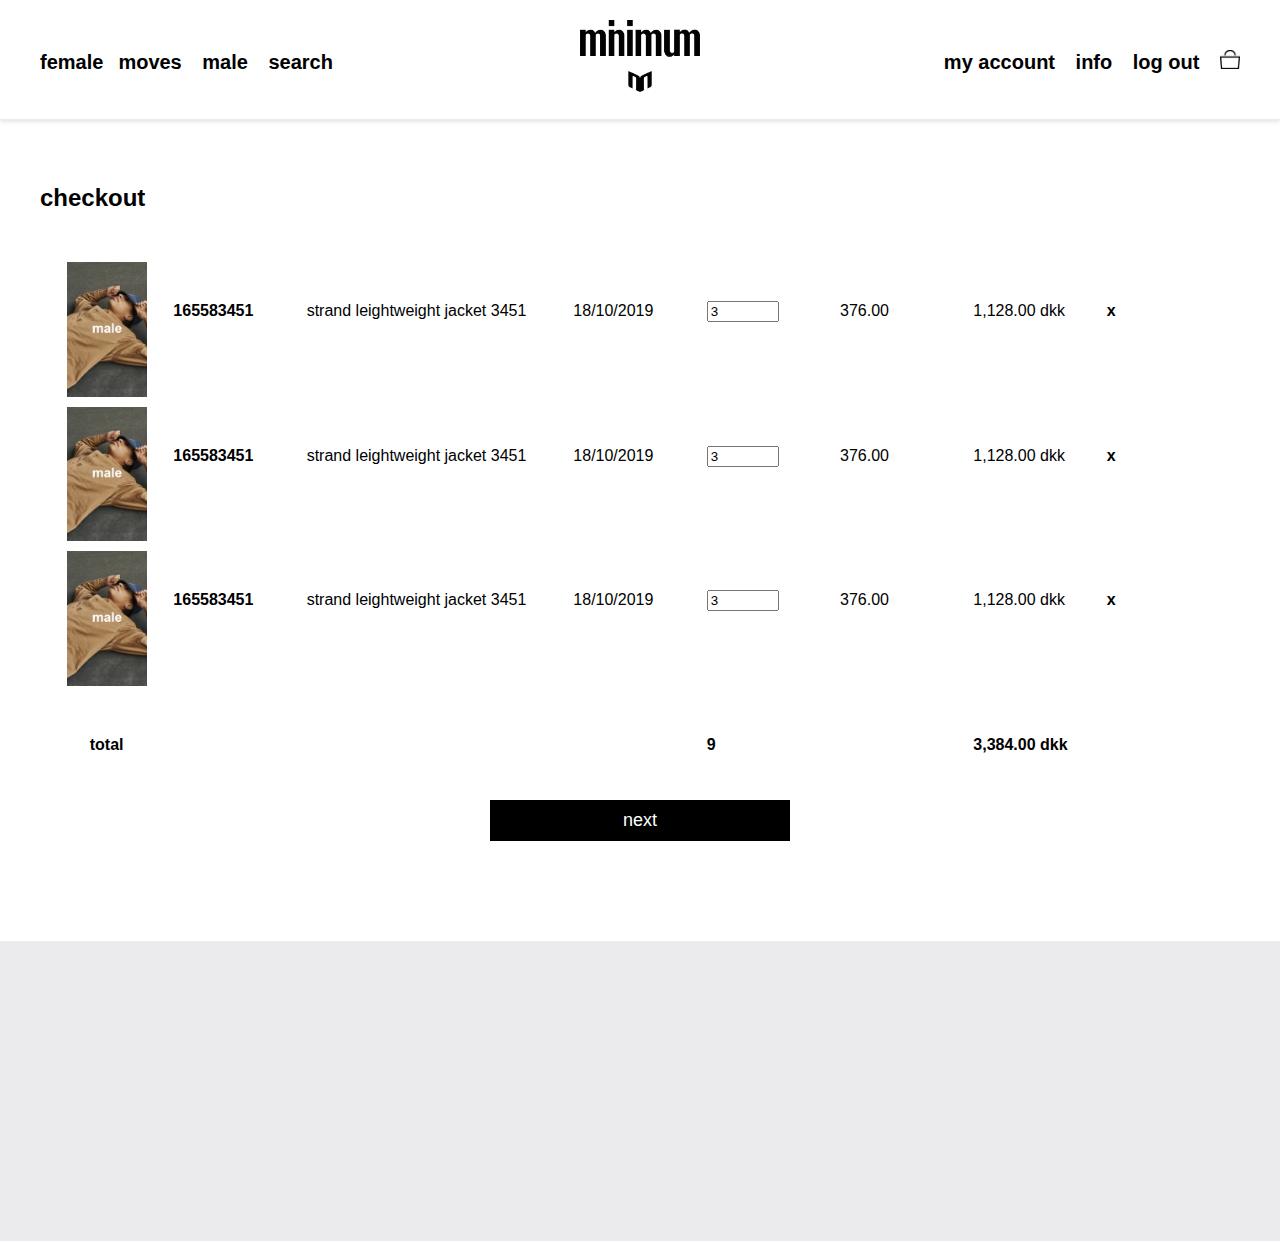
==== checkout.html @ 3f42fbef "33" ====
<!DOCTYPE html>
<html lang="en">

<head>
<link rel="stylesheet" type="text/css" href="Styles/style.css">
</head>

<body>
    <header>

    </header>

    <!--    PAGE CONTENT-->
    <section class="page chkout">
        <p id="checkoutheading">checkout</p>

        <section class="checkoutbox">
            <div class="checkoutitem"><img src="img/male.jpg" alt=""></div>
            <div class="checkoutitem">
                <p class="one">165583451</p>
            </div>
            <div class="checkoutitem more">
                <p class="two">strand leightweight jacket 3451</p>
            </div>
            <div class="checkoutitem">
                <p class="two">18/10/2019</p>
            </div>
            <div class="checkoutitem">
                <form action="#">
                    <input type="number" name="quantity" min="1" max="1000" value="3">
                </form>
            </div>
            <div class="checkoutitem">
                <p class="two">376.00</p>
            </div>
            <div class="checkoutitem">
                <p class="two">1,128.00 dkk</p>
            </div>
            <div class="checkoutitem">
                <p class="one cursor">x</p>
            </div>
        </section>
        

        <section class="checkoutbox">
            <div class="checkoutitem"><img src="img/male.jpg" alt=""></div>
            <div class="checkoutitem">
                <p class="one">165583451</p>
            </div>
            <div class="checkoutitem more">
                <p class="two">strand leightweight jacket 3451</p>
            </div>
            <div class="checkoutitem">
                <p class="two">18/10/2019</p>
            </div>
            <div class="checkoutitem">
                <form action="#">
                    <input type="number" name="quantity" min="1" max="1000" value="3">
                </form>
            </div>
            <div class="checkoutitem">
                <p class="two">376.00</p>
            </div>
            <div class="checkoutitem">
                <p class="two">1,128.00 dkk</p>
            </div>
            <div class="checkoutitem">
                <p class="one cursor">x</p>
            </div>
        </section>


        <section class="checkoutbox">
            <div class="checkoutitem"><img src="img/male.jpg" alt=""></div>
            <div class="checkoutitem">
                <p class="one">165583451</p>
            </div>
            <div class="checkoutitem more">
                <p class="two">strand leightweight jacket 3451</p>
            </div>
            <div class="checkoutitem">
                <p class="two">18/10/2019</p>
            </div>
            <div class="checkoutitem">
                <form action="#">
                    <input type="number" name="quantity" min="1" max="1000" value="3">
                </form>
            </div>
            <div class="checkoutitem">
                <p class="two">376.00</p>
            </div>
            <div class="checkoutitem">
                <p class="two">1,128.00 dkk</p>
            </div>
            <div class="checkoutitem">
                <p class="one cursor">x</p>
            </div>
        </section>


        <section class="checkoutbox">
            <div class="checkoutitem">
                <p class="one total">total</p>
            </div>
            <div class="checkoutitem">
            </div>
            <div class="checkoutitem more">
            </div>
            <div class="checkoutitem">
            </div>
            <div class="checkoutitem">
                <p class="one">9</p>
            </div>
            <div class="checkoutitem">
            </div>
            <div class="checkoutitem">
                <p class="one">3,384.00 dkk</p>
            </div>
            <div class="checkoutitem">

            </div>
        </section>

        
        <button id="checkoutbutton">next</button>

    </section>

    <footer>

    </footer>

    <script src="js/headerFooter.js"></script>
</body>

</html>
---- Styles/style.css ----
* {
    box-sizing: border-box;
}

body {
    font-family: Arial, sans-serif;
    margin: 0;
}

header {
    border-bottom: 1px #ebebed solid;
    height: 120px;
    font-family: Arial, sans-serif;
    box-shadow: 0px 1px 5px 0px rgba(0, 0, 0, 0.15);
    width: 100vw;
}

.page {
    width: 1200px;
    margin: auto;
    min-height: 70vh;
    /*    border: green 2px solid;*/

}

.intextheading {
    font-size: 16px;
    font-weight: 800;
    margin-top: 30px;
}

button {
    border: none;
}


/*HEADER AND NAV*/

nav {
    display: flex;
    width: 1200px;
    margin: auto;
}

.headmenu {
    padding-left: 0;
    font-size: 20px;
    font-weight: 800;
    margin-top: 50px;
}

.headmenu2 {
    padding-left: 0;
    font-size: 20px;
    font-weight: 800;
    margin-top: 50px;
}

.burger {
    display: none;
}

.menu1 a {
    color: black;
    text-decoration: none;
    list-style: none;
}

.menu1 a:visited {
    color: black;
    text-decoration: none;
}

.menu1 a:active {
    color: black;
    text-decoration: underline;
}

.menu1 a:hover {
    color: black;
    text-decoration: underline;
}

.menu2 a {
    color: black;
    text-decoration: none;
    list-style: none;
}

.menu2 a:visited {
    color: black;
    text-decoration: none;
}

.menu2 a:active {
    color: black;
    text-decoration: underline;
}

.menu2 a:hover {
    color: black;
    text-decoration: underline;
}

.menu1 {
    display: inline-block;
    margin-right: 15px;
}

.menu2 {
    display: inline-block;
    margin-right: 15px;
}

#logo {
    width: 50%;
    display: block;
    margin: auto;
}

#logo2 {
    display: none;
}


#headflex1 {
    flex: 2;

}

#headflex2 {
    flex: 1;
    margin-top: 20px;
}

#headflex3 {
    flex: 2;
    text-align: end;
}


.menulast {
    margin-right: 0;
}

#kurven {
    width: 20px;
}

/*THIS IS FOR SEARCH FUNCTION*/



.openBtn {
    border: none;
    font-size: 20px;
    cursor: pointer;
    font-weight: 800;
    font-family: Arial;
    text-align: start;
    padding-left: 0;
    background-color: white;
}

.openBtn:hover {
    text-decoration: underline;
}


.overlay {
    height: 100%;
    width: 100%;
    display: none;
    position: fixed;
    z-index: 10;
    top: 108px;
    left: 0;
    /*    background-color: rgba(0, 0, 0, 0.9);*/
    background-color: #1A1A1A
}

.overlay-content {
    font-family: Arial;
    position: relative;
    top: 5%;
    width: 40%;
    text-align: center;
    margin: auto;
    margin-top: 30px;
}

.overlay .closebtn {
    position: absolute;
    top: 20px;
    right: 45px;
    font-size: 60px;
    cursor: pointer;
    color: white;
}

.overlay .closebtn:hover {
    color: grey;
}

.overlay input[type=text] {
    padding-top: 15px;
    padding-bottom: 15px;
    padding-left: 15px;
    font-size: 17px;
    border: none;
    float: left;
    width: 80%;
    background: white;
    border-radius: 2px;
}

.overlay input[type=text]:hover {
    background: #f1f1f1;
}

.overlay button {
    float: left;
    width: 70px;
    padding: 14px;
    background: white;
    font-size: 18px;
    border: none;
    cursor: pointer;
    margin-left: 10px;
    color: black;
    border-radius: 2px;
}



/*FOOTER */

footer {
    height: 300px;
    background-color: #ebebed;
    color: black;
    padding-top: 60px;
    padding-bottom: 24px;
    margin-top: 24px;
    z-index: 2;
    margin-top: 100px;
}

.footercontent {
    width: 1200px;
    margin: auto;
    display: flex;
    justify-content: space-between;
}

.footeritem1 {
    flex: 2;
    margin: 0px 20px 0px 0px;
    width: 33%;

}

.footeritem1 a {
    font-size: 18px;
    color: black;
    text-decoration: none;

    font-weight: 800;
}

.footeritem1 a:hover {
    text-decoration: underline;
}

#footerbtn {
    color: white;
    font-size: 16px;
    background-color: black;
    border: none;
    width: 300px;
    padding: 10px 30px;
}

  .swush {
        display: none;
    }

#twos {
    margin: auto;
    text-align: center;
    margin-top: -200px;
}

.footeritem2 {
    flex: 1;
    margin: 0px 10px 0px 10px;
}

.footeritem3 {
    flex: 1;
    padding-left: 0px;

}

#ci2 {
    margin-left: 0;
}

#ci2 p {
    font-weight: 800;
    font-size: 22px;
    margin-top: 0;
}

#snot {
    flex: 1
}


/*LOGIN SCREEN*/



#loginlogo {
    display: block;
    margin: auto;
    width: 100px;
    margin-top: 20px;
}


#loginbox {
    height: 400px;
    width: 40%;
    display: block;
    margin: auto;
    margin-top: 15%;
    padding: 50px;
    padding-top: 0px;
    /*    border: black thin solid;*/
}


#loginh1 {
    font-size: 34px;
    font-weight: 400;
    margin-bottom: 20px;
}

#input {
    width: 100%;
    border: 3px black solid;
    height: 60px;
    margin: 10px 0 10px 0;
    font-size: 16px;
    padding-left: 10px;
    padding-right: 10px;
}

#remember {
    margin-top: 20px;
    cursor: pointer;
    margin-left: -1px;
}

#loginbtn {
    width: 100%;
    height: 50px;
    background-color: black;
    color: white;
    font-size: 16px;
    margin-top: 20px;
    border: none;
}


#forgot {
    font-size: 16px;
    color: grey;
    cursor: pointer;
}


#forgot:hover {
    text-decoration: underline;
}

#logintext {
    width: 50%;
    margin: auto;
    text-align: center;
    font-size: 16px;
    font-weight: 200;
}

.log {
    background-color: #ebebed
}

#fjern2 {
    display: none;

}




/*FRONTPAGE*/

#frontflex {
    display: flex;
    height: 700px;
}

.frontmenu1 {

    flex: 1;
    margin: 30px 20px 30px 0px;

}

.frontmenu2 {

    flex: 1;
    margin: 30px 10px 30px 10px;

}

.frontmenu3 {

    flex: 1;
    margin: 30px 0px 30px 20px;

}

#frontflex div img {
    height: 100%;
    width: 100%;
}

#frontflex2 {
    display: none;
}



/*SIDEBAR Male / female / moves*/

.sidenav {
    height: 80%;
    width: 200px;
    position: absolute;
    z-index: 1;
}

.sidenav1 {
    height: 80%;
    width: 200px;
    position: absolute;
    z-index: 1;
}

.browsesidebar {
    color: black;
    text-decoration: none;
    list-style: none;
}

.browsesidebar a {
    text-decoration: none;
    color: black;
    font-size: 22px;
    font-weight: 600;
}

.browsesidebar a:hover {
    text-decoration: underline;
    color: black;
}

.male a {
    font-size: 16px;
    font-weight: 400;
    text-decoration: none;
    color: black;
}

.male {
    list-style: none;
    font-size: 12px;
    margin-bottom: 3px;
}

#malelist {
    list-style-type: none;
    padding-left: 25px;
}

.male::before {
    content: "- ";
}

.underline {
    text-decoration: underline;
}

.compass {
    margin-left: 24px;
    margin-top: 60px;

}

.compass a {
    color: #C7C7C7;
    font-size: 12px;
    text-decoration: none;
}

.compass a:hover {
    text-decoration: underline;
}

.compass p {
    color: #C7C7C7;
    font-size: 12px;
    text-decoration: none;
    display: inline-block;
}

.stor {
    margin: 5px 0;
}

/*MALE SIDEN*/

#malecontent {
    margin-left: 250px;
    padding-top: 40px;
}

.produkter {
    display: flex;
    flex-wrap: wrap;
    justify-content: space-between;
}

.produktbeskriv {
    width: 30%;
    margin-bottom: 30px;

}

.produkterimg {
    width: 100%;
}

.produktbeskriv p {
    text-align: center;
    margin-bottom: 5px;
    margin-top: 5px;
}

.fed {
    font-weight: 800;
}

.produktbeskriv a {
    color: black;
    text-decoration: none
}

.sidetal {
    display: flex;
    width: 200px;
    margin: auto;
    margin-top: 30px;

}

.sidetal p {
    display: inline-block;
    margin: 5px;
    cursor: pointer;
    font-size: 20px;
    font-weight: bolder;
}

.siden {
    font-weight: bolder;

    border-bottom: black 2px solid;
}

.sidetal p:hover {
    /*    text-decoration: underline;*/
    border-bottom: black 2px solid;

}

.new {
    position: absolute;
    bottom: 4px;
    left: 0px;
    color: gray;
    font-size: 12px;
    font-weight: 400;
    /*    border: #ebebed 2px solid;*/
    padding: 10px 20px;
    /*    background-color: #ebebed;*/
    background-color: white;
}

.newbox {
    position: relative;
}



/*MY ACCOUNT*/

.masidenav {
    text-decoration: none;
    font-size: 22px;
    font-weight: 800;

}

.myaccountsidenavitem {
    margin-bottom: 2px;


}


.myaccountsidenavitem a {
    font-size: 15px;
    font-weight: 400;
    text-decoration: none;
    color: black;


}


.myaccountsidenavitem a:hover {
    text-decoration: underline;

}


.myaccountcontent {
    margin-left: 250px;
    padding-top: 40px;
}

.myaccountcontent a {
    color: black;
    text-decoration: none;
}

.myaccountcontent a:hover {
    text-decoration: underline;
}

.myaccountheading {
    font-size: 24px;
    font-weight: 600;
    margin-bottom: 10px;

}

.myaccountcontent hr {
    border: black thin solid;
    display: block;
    width: 100%;
}

.myaccountcontent a {
    float: right;
    margin-top: -30px;
    margin-bottom: 10px;
}

#account,
#account2 {
    list-style: none;
    display: inline-block;
    padding-left: 0;
    margin-right: 100px;
}

#account li {
    font-weight: 800;
}

#accountcontent {
    display: flex;
    flex-direction: row;
}

#accountcontent2 {
    display: none;
    ¨
}




/*INFO / OM */

.infonav {
    text-decoration: none;
    font-size: 14px;
    font-weight: 400;
    list-style: none;
    margin-top: 20px;
    padding-left: 25px;

}

.infonav li a {
    text-decoration: none;
    color: black;
}

.infonav li a:hover {
    text-decoration: underline;
    color: black;
}


#aboutheading {
    margin-left: 250px;
    padding-top: 40px;


}

#aboutheading h2 {
    font-size: 24px;
}

#omflex {
    display: flex;
    margin-left: 250px;
    justify-content: space-between;

}

#omitem1 p {
    font-weight: 800;
    font-size: 22px;
    margin-top: 0;
}

#omitem1 ul {
    list-style: none;
    padding-left: 0;
}

#ci {
    margin-left: 250px;
    margin-top: 50px;
}

#ci p {
    font-weight: 800;
    font-size: 22px;
}

.infosidenav {
    font-size: 18px;
    font-weight: 800;
    margin-bottom: 3px;
}

.fa-facebook-square,
.fa-instagram,
.fa-envelope {
    margin-right: 20px;
    margin-left: 1px;
    font-size: 40px;
    color: black;
    margin-top: 10px;

}

.fa-facebook-square a,
.fa-instagram a,
.fa-envelope a {
    color: black;
}

#omitem3 a {
    margin-bottom: 20px;
}

#omitem2 a button {
    background-color: black;
    color: white;
    padding: 15px;
    font-size: 14px;
}



#omitem2 {
    display: flex;
    flex-direction: column;
}

#omitem2 a {
    margin-bottom: 0px;
}

#some {
    margin-bottom: 15px;
    display: flex;

}




/*INFO / PRESS*/

#pressheading {
    margin-left: 250px;
    padding-top: 40px;
}


#pressheading h2 {
    font-size: 24px;
}


.pressbutton {
    background-color: black;
    color: white;
    padding: 5px 20px;
    font-size: 18px;
}

.nobot {
    margin-bottom: 0;
}

.notop {
    margin-top: 5px;
}

#email {
    color: black;
    text-decoration: underline;
}

#pressheading div {
    font-weight: 800;
    margin-bottom: -30px;
}



/*INFO / FAQ*/

#faqheading {
    margin-left: 250px;
    padding-top: 40px;
}

#faqheading h2 {
    font-size: 24px;
}




/*CHECKOUT*/


#checkoutheading {
    font-size: 24px;
    font-weight: 800;
    padding-top: 40px;
    margin-bottom: 70px;
}

.checkoutbox {
    display: flex;
    margin-bottom: 30px;
    margin-top: -20px;
}

.checkoutitem {
    flex: 1;
}

.checkoutitem img {
    display: block;
    width: 60%;
    margin: auto;
}

.checkoutitem p {
    margin-top: 40px;
}

.one {
    font-weight: 800;

}

.two {
    font-weight: 400;
}

.more {
    flex: 2;
}

.cursor {
    cursor: pointer;
    display: inline-block;
}

.checkoutitem form {
    margin-top: 24px;
}

.total {
    text-align: center;
}

#checkoutbutton {
    padding: 10px 50px;
    width: 300px;
    background-color: black;
    color: white;
    font-size: 18px;
    display: block;
    margin: auto;
}

.checkoutitem form input {
    margin-top: 15px;
}



/*PRODUCT PAGE*/


.productbox {
    display: flex;
    margin-top: 20px;
    width: 100%;
    height: 750px;
    justify-content: space-between;
}

.productitem1 {
    width: 15%;
    height: 100%;
    display: flex;
    flex-direction: column;
    justify-content: space-between;
}

.productitem1 img {
    width: 100%;
    height: 32.666%;

}


.productitem2 {
    width: 50%;
    height: 100%;
}

.productitem2 img {
    width: 100%;
}

.productitem3 {
    width: 31.66%;
}

.text1 {
    font-weight: 800;
    font-size: 20px;
    margin-bottom: 0;
    margin-top: 0;
}

.text2 {
    color: grey;
    font-size: 16px;
    font-weight: 800;
    margin-top: 5px;
}

.text3 {
    font-size: 24px;
    font-weight: 800;
    margin-bottom: 10px;
    margin-top: 10px;
}

.text4 {
    color: dimgray;
    font-size: 16px;
    margin-bottom: 5px;
    margin-top: 5px;
}

.proknap {
    background-color: black;
    color: white;
    padding: 10px 20px;
    font-size: 16px;
    margin-bottom: 10px;
    width: 300px;
}

.proline {
    margin: 30px 0;
}

.colors {
    display: flex;
    height: auto;
    margin-top: 30px;
    width: 100%;
    flex-wrap: wrap;
    flex-direction: row;
}

.colors div {
    width: 150px;
    height: 187px;
    margin-right: 20px;
    margin-bottom: 60px;
}

.colors div img {
    width: 100%;
    margin-bottom: 5px;
}

.colors div p {
    text-align: center;
}


.farvebox {
    display: flex;
    flex-direction: column;
    height: auto;
    width: 100%;
    margin-top: 30px;
    display: block;
}

.farveboxe {
    display: none;
}

.panel {
    display: none;
}





.farvebox2 {
    display: flex;
    flex-direction: row;
    width: 100%;
}

.farvebox2 p {
    text-align: center;
    font-weight: 800;
}

.farvebox2 div {}

.farvebox3 {
    display: flex;
    flex-direction: row;
    width: 100%;
    height: 50px;
}

.farvebox3 p {
    text-align: center;
}

.farvebox3 div {
    /*    border: green thin solid;*/
}

.flex10 {
    flex: 10;
}

.flex8 {
    flex: 7;
}

.flex6 {
    flex: 6;
    font-weight: 800;
}

.flex4 {
    flex: 1;
}

.farvebox3 .flex8 p,
.farvebox3 .flex8 form {
    display: inline-block;
}

.farvebox3 .flex8 form input {
    height: 30px;
    text-align: center;
    font-size: 12px;
}

.flex8 p {
    font-size: 14px;
}

.farvebox3 p {
    margin-top: 10px;
}

.farvebox2 .flex8 p {
    text-align: left;
    margin-left: 18px;
}

.add {
    display: block;
    margin: auto;
    background-color: black;
    color: white;
    padding: 15px 50px;
    font-size: 16px;
    width: 30%;
    margin-top: 30px;

}

.bread {
    margin-top: 30px;
}

.bread a {
    display: inline-block;
    color: gray;
    text-decoration: none;

}

.bread a:hover {
    text-decoration: underline;
}

.bread p {
    display: inline-block;
    color: gray;
    text-decoration: none;

}


/*PRODUCT HISTORY*/

#phcontent {
    text-align: left;
}

table {
    margin-top: 30px;
}

tr {
    width: 100%;
    margin-left: 250px;
}

th {
    width: 20%;
    padding-bottom: 10px;
}

td {
    padding-bottom: 5px;
}

.mereplads {
    width: 25%;
}

.mindreplads {
    widows: 15%;
}




/*MOBIEL OG TABLET menu*/

.title {
    text-align: center;
}

#mmmenu a,
#mmmenu p {
    display: inline-block;
    text-align: center;
    margin: auto;
}

#mmmenu {
    display: block;
    margin: auto;
    text-align: center;
    margin-bottom: 30px;
}

#shopmenu,
#accountmenu {
    display: none;
    margin: auto;
    text-align: center;

}

#shopmenu {
    display: block;
    color: gray;

}

#shopmenu a,
#accountmenu a,
#shopmenu p,
#accountmenu p {
    display: inline-block;
    text-align: center;
    margin: auto;
}

.mmform {
    display: block;
    width: 90%;
    margin: auto;
    height: 30px;
    margin-top: 50px;
}


#mmenu1 {
    display: block;
    margin: auto;
    text-align: left;
    width: 40%;
    margin-top: 30px;
}

#mmenu2 {
    display: none;
    margin: auto;
    text-align: left;
    width: 40%;
    margin-top: 30px;
}

#mmenu3 {
    display: none;
    margin: auto;
    text-align: left;
    width: 40%;
    margin-top: 30px;
}

#mmenu4 {
    display: none;
    margin: auto;
    text-align: left;
    width: 40%;
    margin-top: 30px;
}

#mmenu5 {
    display: none;
    margin: auto;
    text-align: left;
    width: 40%;
    margin-top: 30px;
}

#mmenu1 ul {
    list-style: none;
    text-align: left;
    padding-left: 0;
    padding-top: 10px;
}

#mmenu1 ul a {
    font-size: 18px;
    color: black;
    font-weight: 400;
    text-decoration: none;
}

#mmenu2 ul {
    list-style: none;
    text-align: left;
    padding-left: 0;
    padding-top: 10px;
}

#mmenu2 ul a {
    font-size: 18px;
    color: black;
    font-weight: 400;
    text-decoration: none;
}

#mmenu3 ul {
    list-style: none;
    text-align: left;
    padding-left: 0;
    padding-top: 10px;
}

#mmenu3 ul a {
    font-size: 18px;
    color: black;
    font-weight: 400;
    text-decoration: none;
}

#mmenu4 ul {
    list-style: none;
    text-align: left;
    padding-left: 0;
    padding-top: 10px;
}

#mmenu4 ul a {
    font-size: 18px;
    color: black;
    font-weight: 400;
    text-decoration: none;
}

#mmenu5 ul {
    list-style: none;
    text-align: left;
    padding-left: 0;
    padding-top: 10px;
}

#mmenu5 ul a {
    font-size: 18px;
    color: black;
    font-weight: 400;
    text-decoration: none;
}



#mmmenu p {
    margin-left: 10px;
    margin-right: 10px;
    color: gray;
    font-size: 18px;
    font-weight: 800;
}


.mmheading {
    font-size: 22px;
    font-weight: 800;
    margin-bottom: 20px;
    margin-top: 30px;
    text-decoration: underline;
}

#logoutting {
    color: gray;
    text-decoration: none;
}

#mshopmenu,
#maccountmenu {
    font-size: 22px;
    color: gray;
    cursor: pointer;
}

#shopmenu,
#accountmenu {
    font-size: 20px;
}

#shopmenu p,
#accountmenu p {
    margin-left: 10px;
    margin-right: 10px;
    color: gray;
    font-size: 18px;
    font-weight: 800;
}



#mshopmenu {
    color: black;
    font-weight: 800;
    text-decoration: underline;
}

#femaleting {
    color: black;
    font-weight: 800;
    text-decoration: underline;

}




/*TABLET*/
@media screen and (max-width: 1200px) {

    .page {
        min-height: 50vh;
    }

    nav {
        width: 100vw;
    }

    .burger {
        display: inline-block;
        margin: 20px 0 0 35px;
        color: black;
        font-weight: 800;
        text-decoration: none;
        font-size: 50px;

    }

    #kurven {
        width: 40px;
        margin-top: 15px
    }

    #headflex1 li {
        display: none;
    }

    .menu2 {
        display: none;
    }

    .menulast {
        display: block;
        font-size: 35px;
        padding-right: 10%;
    }

    #headflex3 {
        margin-top: -30px;
    }

    #logo {
        width: 60%;
        ;
    }

    .page {
        width: 100vw;
    }

    .footercontent {
        width: 100vw;
    }

    .openBtn {
        background-color: white;
    }

    #frontflex {
        margin: 0;
        padding: 0;
        height: auto;
    }

    .frontmenu1 {
        height: auto;
        margin: 0;
        border: none;
    }

    .frontmenu2 {
        margin: 0;
        border: none;

    }

    .frontmenu3 {
        margin: 0;
        border: none;

    }



    .sidenav {
        display: none;
    }

    #malecontent {
        margin-left: 50px;
        margin-right: 50px;
    }





    .overlay-content {

        top: 10px;
        width: 50%;

    }

    .overlay {
        top: 95px;
    }


    .myaccountcontent {
        margin-left: 50px;
        margin-right: 50px;
    }

    #aboutheading {
        margin-left: 50px;
        margin-right: 50px;
    }

    #omflex {
        margin-left: 50px;
        margin-right: 50px;
    }

    .chkout {
        margin-left: 5%;
        margin-right: 5%;
    }

    .checkoutbox {
        width: 90%;
        flex-wrap: wrap;
    }

    #faqheading {
        margin-left: 50px;
        margin-right: 50px;
    }

    #pressheading {
        margin-left: 50px;
        margin-right: 50px;
    }

    #loginbox {
        padding: 0;
        width: 50%;
    }

    #logintext {
        width: 60%;
    }

    .mmform {
        border: black thin solid;
        height: 40px;
        width: 100%;
        padding: 10px;
    }

    #mmenu3,
    #mmenu2,
    #mmenu1,
    #mmenu4,
    #mmenu5 {
        width: 60%;
    }

    #account li,
    #account2 li {
        font-size: 22px;
    }

    .myaccountheading {
        font-size: 28px;
    }

    .myaccountcontent a {
        color: white;
    }

    .edit {
        border: black thin solid;
        background-color: black;
        color: white;
        padding: 10px 30px;
    }

    #ci {
        margin: 50px;
    }

    #ci p {
        font-size: 28px;
    }

    #aboutheading h2 {
        font-size: 28px;
    }

    #aboutheading p {
        font-size: 22px;
    }

    #omitem1 ul li {
        font-size: 22px;
    }

    .fa-facebook-square,
    .fa-instagram,
    .fa-envelope {
        font-size: 60px;
        margin-top: 15px;
    }

    #some {
        margin-right: 100px;
    }

    #some {
        justify-content: space-between;
    }

    #pressheading h2 {
        font-size: 28px;
    }

    #pressheading p {
        font-size: 22px;
    }

    .pressbutton {
        padding: 10px 30px;
        font-size: 20px;
    }

    #faqheading h2 {
        font-size: 28px;
    }

    #faqheading p {
        font-size: 22px;
    }

    .productbox {
        flex-wrap: wrap;
        width: auto;
        margin-left: 50px;
        margin-right: 50px;
        align-content: flex-start;
        height: auto;
    }

    .productitem1 {
        width: 24%;
        height: auto;

        justify-content: flex-start;

    }

    .productitem1 img {
        height: auto;

    }

    .tik1,
    .tik2 {
        margin-bottom: 6%
    }

    .tik3 {
        margin-bottom: 0;
    }


    .productitem2 {
        width: 74%;
    }

    .productitem3 {
        width: 60%;
        margin: auto;
        margin-top: 50px;

    }

    .productitem3 p {
        text-align: center;
    }

    .text1 {
        font-size: 24px;
    }

    .text2 {
        font-size: 20px;
    }

    .text3 {
        font-size: 28px;
    }

    .text4 {
        font-size: 20px;
    }

    .proknap {
        display: none;
    }

    .proline {
        margin-left: 50px;
        margin-right: 50px;
    }

    .text1 {
        text-align: center;
        margin-bottom: 30px;
    }

    .colors {
        display: flex;
        height: auto;
        width: 90%;
        margin: auto;
        flex-wrap: wrap;
        flex-direction: row;
        justify-content: space-between;
    }

    .colors div {
        width: 18%;
        height: auto;
        margin-bottom: 30px;
        margin-right: 0;
    }

    .colors div img {
        width: 100%;
        margin-bottom: 5px;
    }

    .bread {
        margin-left: 50px;
    }

    .farvebox {
        display: none;
    }

    .farveboxe {
        display: block;
        margin: auto;
        width: auto;
        margin-left: 50px;
        margin-right: 50px;
    }



    .accordion {
        background-color: white;
        color: black;
        cursor: pointer;
        padding: 18px;
        width: 100%;
        text-align: center;
        border: gray solid 2px;
        outline: none;
        transition: 0.4s;
        font-size: 20px;
        margin-bottom: 20px;

    }


    .active,
    .accordion:hover {
        background-color: #ebebed;
    }


    .panel {
        padding: 0 18px;
        background-color: white;
        display: none;
        overflow: hidden;
        margin-top: -20px;
        margin-bottom: 20px;
        border: gray solid 2px;
        border-top: none;
        flex-direction: column;
    }

    .picked {
        text-align: center;
        border: black solid thin;
        width: 50px;
        margin: 10px;
        display: inline-block;
    }

    .picked form {

        border-top: thin black solid;
        height: 40px;

    }

    .picked form input {
        font-size: 16px;
        height: 30px;
        text-align: center;
        margin-top: 4px;
        outline: none;
        -webkit-appearance: none;
        border: none;

    }

    .picked p {
        margin: 5px
    }


    footer {
        height: 300px;
        background-color: #ebebed;
        color: black;
        padding-top: 60px;
        padding-bottom: 24px;
        z-index: 2;
        margin-top: 100px;
        padding-left: 50px;
        padding-right: 50px;
    }

    .footercontent {

        margin: auto;
        display: flex;
        justify-content: space-between;
        width: 100%;
    }

    .footeritem1 {
        flex: 2;
        margin: 0px 20px 0px 0px;
        width: 33%;

    }

    .footeritem1 a {
        font-size: 18px;
        color: black;
        text-decoration: none;

        font-weight: 800;
    }

    .footeritem1 a:hover {
        text-decoration: underline;
    }

    #footerbtn {
        color: white;
        font-size: 16px;
        background-color: black;
        border: none;
        width: 300px;
        padding: 10px 30px;
    }


    #twos {
        margin: auto;
        text-align: center;

    }

    .footeritem2 {
        flex: 1;
        margin: 0px 10px 0px 10px;
    }

    .footeritem3 {
        flex: 1;
        padding-left: 0px;

    }

    #ci2 {
        margin-left: 0;
    }

    #ci2 p {
        font-weight: 800;
        font-size: 18px;
        margin-top: 0;
    }

    #snot {
        flex: 1
    }

    #omitem1 ul li {
        font-size: 16px;
    }

    .ill {
        font-size: 40px;
    }
      .swush {
        display: none;
    }


    
    .sidenav1 {
        display: none;
    }




}



/*MOBILE*/
@media screen and (max-width: 767px) {

    nav {
        width: 100vw;

    }

    header {
        height: 70px;
    }

    .page {
        width: 100vw;
    }

    .footercontent {
        width: 100vw;

    }

    #frontflex {
        flex-direction: column;
    }

    #loginbox {
        width: 90%;
    }

    #loginbox h1 {
        font-size: 25px;

    }

    #logintext {
        width: 90%;
    }

    .produktbeskriv {
        width: 45%;
    }

    #malecontent {
        margin-left: 30px;
        margin-right: 30px;
        padding-top: 10px;
    }

    #logo {
        /*        width: 100%;*/
        margin-top: -5px;
    }

    #headflex3 {
        margin-top: -44px;
    }

    .menulast {
        padding-right: 20px;
    }

    .burger {
        margin-top: 6px;
        margin-left: 20px;
    }


    .myaccountcontent {
        margin-left: 30px;
        margin-right: 30px;
        padding-top: 0;
    }

    #accountcontent {
        display: none;
    }

    #accountcontent2 {
        display: block;

    }

    #accountcontent2 ul {
        list-style: none;
        padding: 0;
    }

    .myaccountcontent a {
        float: none;
    }

    .acc {
        font-weight: 800;
    }

    #aboutheading {
        margin-left: 30px;
        margin-right: 30px;
        padding-top: 0;
    }

    #faqheading {
        margin-left: 30px;
        margin-right: 30px;
        padding-top: 0;
    }

    #pressheading {
        margin-left: 30px;
        margin-right: 30px;
        padding-top: 0;
    }

    table {
        font-size: 10px;
    }

    #mmenu1 {
        margin-left: 30px;
        margin-right: 30px;
        padding-top: 0;
        width: auto;
    }

    #mmenu1 form {

        margin-top: 20px;
    }

    .mmform {
        margin-top: 0;
    }



    #mmenu1 {
        display: block;
        margin: auto;
        text-align: left;
        width: 90%;
        margin-top: 30px;
    }

    #mmenu2 {
        display: none;
        margin: auto;
        text-align: left;
        width: 90%;
        margin-top: 30px;
    }

    #mmenu3 {
        display: none;
        margin: auto;
        text-align: left;
        width: 90%;
        margin-top: 30px;
    }

    #mmenu4 {
        display: none;
        margin: auto;
        text-align: left;
        width: 90%;
        margin-top: 30px;
    }

    #mmenu5 {
        display: none;
        margin: auto;
        text-align: left;
        width: 90%;
        margin-top: 30px;
    }

    .burger {
        font-size: 38px;
    }

    #kurven {
        width: 30px;
    }

    #logo {
        height: 46px;
        width: auto;
    }

    #fjern {
        display: none;
    }

    #fjern2 {
        display: block;
    }


    #faqheading p,
    #faqheading li {
        font-size: 20px;
    }

    #faqheading h2 {
        font-size: 26px;
    }

    #pressheading h2 {
        font-size: 26px;
    }

    #pressheading p {
        font-size: 20px;
    }

    button {
        width: 100%;
        display: block;
        margin: auto;
    }

    #aboutheading h2 {
        font-size: 26px;
    }

    #ci p {
        font-size: 26px;
    }

    #aboutheading p {
        font-size: 20px;
    }

    #omflex {
        flex-direction: column;
        margin-left: 30px;
        margin-right: 30px;
    }

    #ci {
        margin: 50px 30px 10px 30px;
    }

    #omitem1 ul li {
        font-size: 20px;
    }


    .fa-facebook-square,
    .fa-instagram,
    .fa-envelope {
        font-size: 40px;
        margin-top: 15px;
    }

    #some {
        width: 30%;
    }

    .myaccountcontent a {
        float: none;
        display: block;
        position: absolute;
        top: 850px;
        margin: auto;

        width: 90%;
        left: 5%;
        text-align: center;
    }


    #accountcontent2 ul li {
        font-size: 20px;
    }

    #frontflex {
        display: none;
    }

    #frontflex2 {
        display: block;
    }

    .frontmenu1,
    .frontmenu2,
    .frontmenu3 {
        width: 100vw;
    }

    .frontmenu1 a img,
    .frontmenu2 a img,
    .frontmenu3 a img {
        width: 100%;
    }

    #logo2 {
        display: block;
        height: 40px;
        width: auto;
        margin: auto;
        margin-top: -5px;

    }

    #logo {
        display: none;
    }

    .farveboxe {
        margin-left: 30px;
        margin-right: 30px;
    }

    .picked {
        margin: 5px;
    }

    .add {
        width: 100%;
    }

    .addd {
        display: block;
        margin-left: 30px;
        margin-right: 30px;
        width: auto;
    }

    .productbox {
        flex-direction: column;
    }

    .productitem1 {
        order: 2;
        flex-direction: row;
        justify-content: space-between;
        width: 100%;
        height: auto;

    }

    .productitem1 img {
        width: 32%;
        height: 100%;
    }

    .productitem2 {
        order: 1;
        width: 100%;
        margin-bottom: 5px;
    }

    .productitem3 {
        order: 3;
        margin-top: 10px;
        width: 100%;
    }


    footer {
        height: 800px;
        background-color: #ebebed;
        color: black;
        padding-top: 60px;
        padding-bottom: 24px;
        z-index: 2;
        margin-top: 100px;
        padding-left: 50px;
        padding-right: 50px;
    }

    .footercontent {

        margin: auto;
        display: flex;
        justify-content: space-between;
        width: 100%;
        flex-direction: column;
    }

    .footeritem1 {
        flex: 2;
        margin: 0px 20px 0px 0px;
        width: 100%;

    }

    .footeritem1 a {
        font-size: 18px;
        color: black;
        text-decoration: none;

        font-weight: 800;
    }

    .footeritem1 a:hover {
        text-decoration: underline;
    }

    #footerbtn {
        color: white;
        font-size: 16px;
        background-color: black;
        border: none;
        width: 300px;
        padding: 10px 30px;
    }


    #twos {
        margin: auto;
        text-align: left !important;
        margin-top: -200px;
    }

    .footeritem2 {
        flex: 1;
        margin: 0px 10px 0px 10px;
        
    }

    .footeritem3 {
        flex: 1;
        padding-left: 0px;
        margin-top: 50px;

    }

    #ci2 {
        margin-left: 0;
    }

    #ci2 p {
        font-weight: 800;
        font-size: 18px;
        margin-top: 0;
    }

    #snot {
        flex: 1
    }

    #omitem1 ul li {
        font-size: 16px;
    }

    .ill {
        font-size: 40px;
    }

    .poof {
        display: none;
    }
    
      .swush {
        display: block;
    }
    

#phcontent {
    text-align: left;
}

table {
    margin-top: 30px;
}

tr {
    width: 100%;
    margin-left: 0px;
}

th {
    width: 11%;
    padding-bottom: 10px;
}

td {
    padding-bottom: 5px;
}

.mereplads {
    width: 25%;
}

.mindreplads {
    widows: 15%;
}
    
    .picked form input {
        width: 30px;
        text-align: center;
    }


}
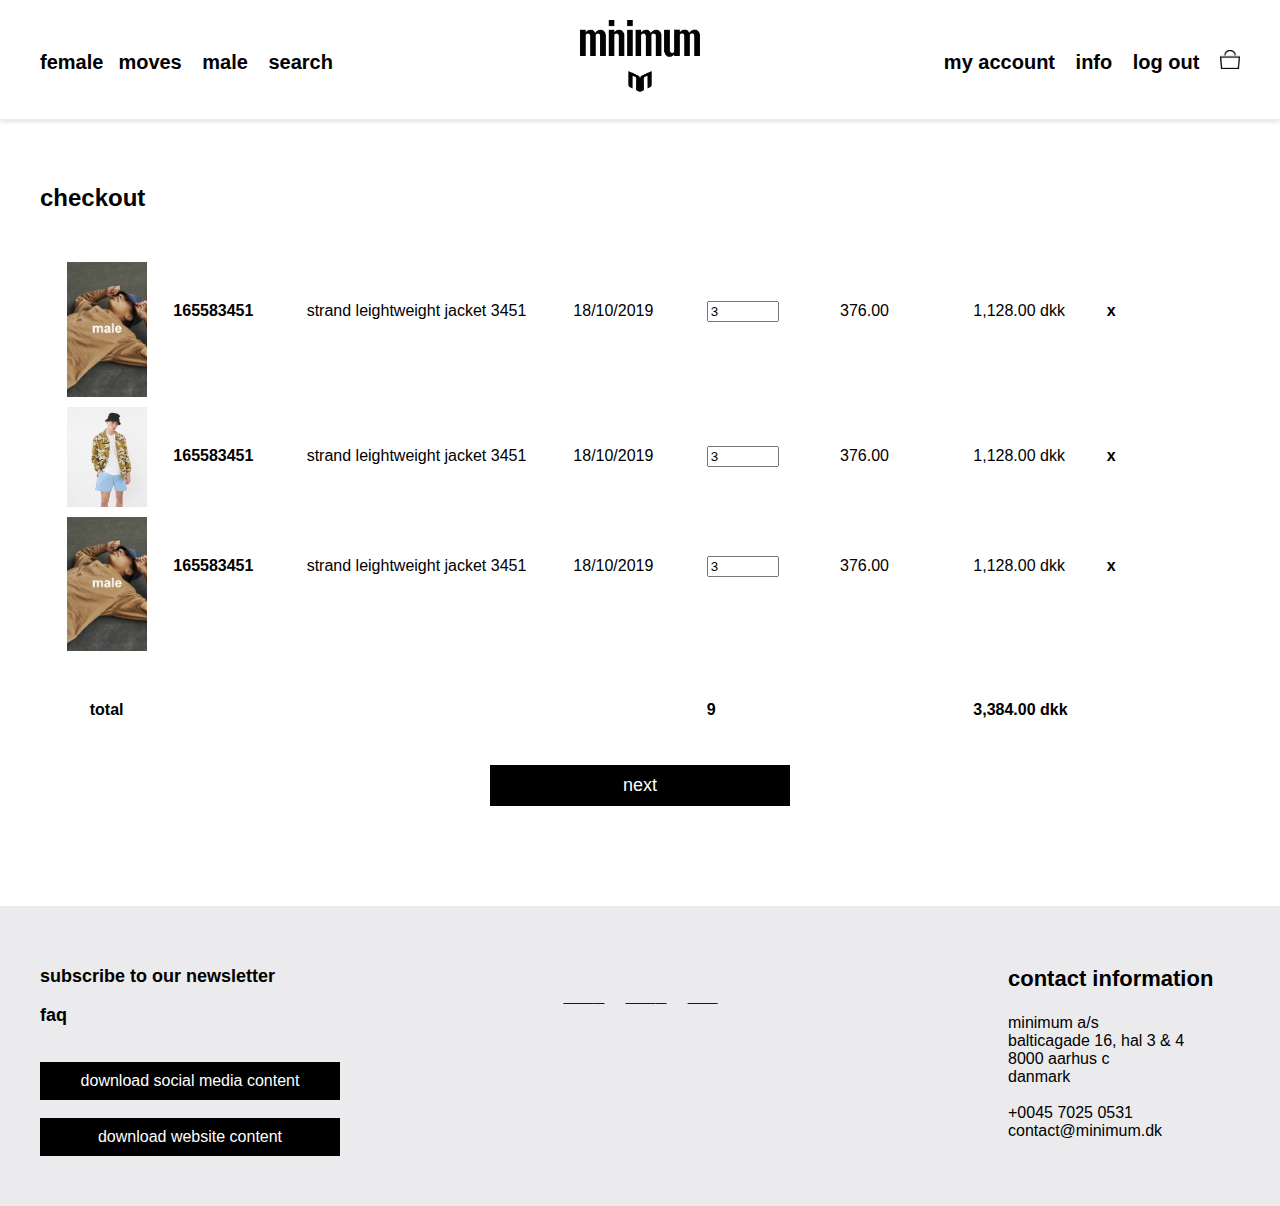
==== commit e45c1309: "ff20" ====
--- a/checkout.html
+++ b/checkout.html
@@ -11,8 +11,10 @@
     </header>
 
     <!--    PAGE CONTENT-->
-    <section class="page chkout">
+    <section class="page chkout poof">
         <p id="checkoutheading">checkout</p>
+        
+    
 
         <section class="checkoutbox">
             <div class="checkoutitem"><img src="img/male.jpg" alt=""></div>
@@ -37,13 +39,15 @@
                 <p class="two">1,128.00 dkk</p>
             </div>
             <div class="checkoutitem">
-                <p class="one cursor">x</p>
+                <p class="one cursor titi">x</p>
             </div>
         </section>
         
+      
+        
 
         <section class="checkoutbox">
-            <div class="checkoutitem"><img src="img/male.jpg" alt=""></div>
+            <div class="checkoutitem"><img src="img/john.jpg" alt=""></div>
             <div class="checkoutitem">
                 <p class="one">165583451</p>
             </div>
@@ -65,7 +69,7 @@
                 <p class="two">1,128.00 dkk</p>
             </div>
             <div class="checkoutitem">
-                <p class="one cursor">x</p>
+                <p class="one cursor titi">x</p>
             </div>
         </section>
 
@@ -93,7 +97,7 @@
                 <p class="two">1,128.00 dkk</p>
             </div>
             <div class="checkoutitem">
-                <p class="one cursor">x</p>
+                <p class="one cursor titi">x</p>
             </div>
         </section>
 
@@ -121,6 +125,26 @@
             </div>
         </section>
 
+
+        <button id="checkoutbutton">next</button>
+
+    </section>
+    
+      <section class="page chkout swush">
+        <p id="checkoutheading">checkout</p>
+        
+          <div class="slik">
+            
+        <section class="flexflex">
+           <img src="img/john.jpg" alt="">
+           <p>1273964182364</p>
+           <p>en beskrivelse</p>
+           <p>03.08.1996</p>
+           <p>376.00</p>
+           <p>10,376.00</p>
+            
+        </section>
+        </div>
         
         <button id="checkoutbutton">next</button>
 
--- a/Styles/style.css
+++ b/Styles/style.css
@@ -288,7 +288,7 @@
 #twos {
     margin: auto;
     text-align: center;
-    margin-top: -200px;
+
 }
 
 .footeritem2 {
@@ -1926,6 +1926,11 @@
     .footeritem2 {
         flex: 1;
         margin: 0px 10px 0px 10px;
+
+    }
+    
+    .footeritem2 a {
+        text-decoration: none;
     }
 
     .footeritem3 {
@@ -1953,7 +1958,8 @@
     }
 
     .ill {
-        font-size: 40px;
+        font-size: 30px;
+        margin-right: 6%;
     }
       .swush {
         display: none;
@@ -1964,6 +1970,8 @@
     .sidenav1 {
         display: none;
     }
+    
+
 
 
 
@@ -2332,13 +2340,13 @@
 
 
     footer {
-        height: 800px;
+        height: 500px;
         background-color: #ebebed;
         color: black;
         padding-top: 60px;
         padding-bottom: 24px;
         z-index: 2;
-        margin-top: 100px;
+        margin-top: 50px;
         padding-left: 50px;
         padding-right: 50px;
     }
@@ -2350,6 +2358,7 @@
         justify-content: space-between;
         width: 100%;
         flex-direction: column;
+        text-align: center;
     }
 
     .footeritem1 {
@@ -2465,6 +2474,110 @@
         width: 30px;
         text-align: center;
     }
-
-
-}
+    
+    .checkoutbox {
+        display: flex;
+        flex-direction: row;
+        border: gray 2px solid;
+        position: relative;
+        padding-top: 30px;
+        padding-bottom: 30px;
+        flex-wrap: wrap;
+    }
+    
+    .checkoutitem p {
+text-align: left;
+        
+        
+        
+        font-size: 20px;
+        margin: 5px;
+            
+    } 
+    
+    
+    
+    .checkoutitem {
+        flex:none;
+        display: inline-block;
+
+    }
+    
+    .checkoutitem img{
+        width: 30%;
+        margin-left: 10px;
+        margin-right: 0;
+        display: inline-block;
+    } 
+    
+    .checkoutbox:first-child {
+         width: 30%!important;
+    }
+    
+    .checkoutitem form input{
+        display: block;
+
+        margin-left: 10px;
+        border: black thin solid;
+        padding: 10px 20px;
+        font-size: 16px;
+        
+    }
+    
+    .checkoutitem form {
+       margin-top: 10px;
+        margin-bottom: 10px;
+        
+    }
+    
+    .titi {
+        position: absolute;
+        top: 5px;
+        right: 10px;
+    }
+    
+    .mik {
+        display: block;
+
+    }
+    
+    .flexflex {
+        display: flex;
+        box-sizing: border-box;
+        flex-wrap: wrap;
+        border: black thin solid;
+        width: 90%;
+        margin: auto;
+        height: 370px;
+        flex-direction: column;
+        padding: 20px;
+        margin-bottom: 30px;
+    }
+    .slik {
+        width: 100%;
+    }
+    
+    .flexflex img{
+        width: 50%;
+        height: auto;
+    }
+    
+    .flexflex p{
+        font-weight: 800;
+        font-size: 20px;
+    }
+    
+    .flexflex {
+        
+    }
+    
+    .flexflex {
+        
+    }
+    
+    .chkout {
+        margin: 0;
+    }
+
+
+}
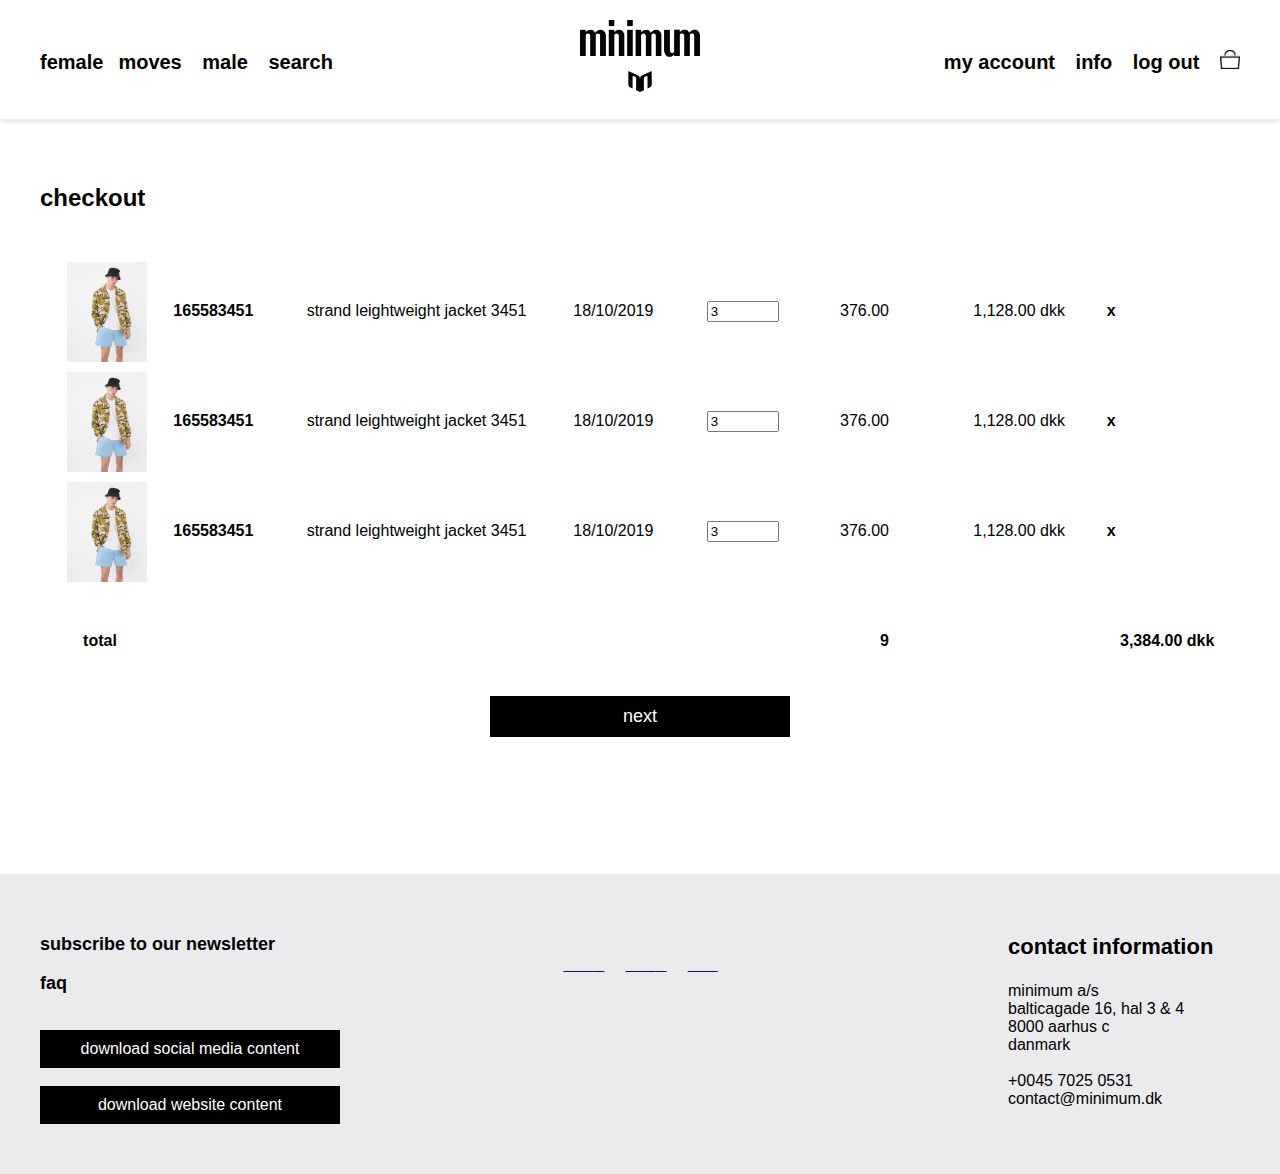
==== commit 26662384: "Før content" ====
--- a/checkout.html
+++ b/checkout.html
@@ -16,8 +16,12 @@
         
     
 
-        <section class="checkoutbox">
-            <div class="checkoutitem"><img src="img/male.jpg" alt=""></div>
+       
+      
+        
+
+        <section class="checkoutbox">
+            <div class="checkoutitem"><img src="img/john.jpg" alt=""></div>
             <div class="checkoutitem">
                 <p class="one">165583451</p>
             </div>
@@ -43,9 +47,6 @@
             </div>
         </section>
         
-      
-        
-
         <section class="checkoutbox">
             <div class="checkoutitem"><img src="img/john.jpg" alt=""></div>
             <div class="checkoutitem">
@@ -74,8 +75,9 @@
         </section>
 
 
-        <section class="checkoutbox">
-            <div class="checkoutitem"><img src="img/male.jpg" alt=""></div>
+        
+        <section class="checkoutbox">
+            <div class="checkoutitem"><img src="img/john.jpg" alt=""></div>
             <div class="checkoutitem">
                 <p class="one">165583451</p>
             </div>
@@ -102,13 +104,20 @@
         </section>
 
 
+       
+
         <section class="checkoutbox">
             <div class="checkoutitem">
                 <p class="one total">total</p>
-            </div>
-            <div class="checkoutitem">
-            </div>
-            <div class="checkoutitem more">
+            </div> 
+               <div class="checkoutitem">
+
+            </div>
+            <div class="checkoutitem">
+            </div>
+            <div class="checkoutitem more">
+            </div>
+            <div class="checkoutitem">
             </div>
             <div class="checkoutitem">
             </div>
@@ -118,10 +127,8 @@
             <div class="checkoutitem">
             </div>
             <div class="checkoutitem">
+
                 <p class="one">3,384.00 dkk</p>
-            </div>
-            <div class="checkoutitem">
-
             </div>
         </section>
 
@@ -137,14 +144,59 @@
             
         <section class="flexflex">
            <img src="img/john.jpg" alt="">
+           <section>
+               
+               
            <p>1273964182364</p>
            <p>en beskrivelse</p>
            <p>03.08.1996</p>
+                    <input type="number" name="quantity" min="1" max="1000" value="3">
            <p>376.00</p>
            <p>10,376.00</p>
+           <div>x</div>
+           </section>
             
         </section>
         </div>
+        <div class="slik">
+            
+        <section class="flexflex">
+           <img src="img/john.jpg" alt="">
+            <section>
+               
+               
+           <p>1273964182364</p>
+           <p>en beskrivelse</p>
+           <p>03.08.1996</p>
+                    <input type="number" name="quantity" min="1" max="1000" value="3">
+           <p>376.00</p>
+           <p>10,376.00</p>
+           <div>x</div>
+           </section>
+            
+        </section>
+        </div>
+        
+        <div class="slik">
+            
+        <section class="flexflex">
+           <img src="img/john.jpg" alt="">
+           <section>
+               
+               
+           <p>1273964182364</p>
+           <p>en beskrivelse</p>
+           <p>03.08.1996</p>
+                    <input type="number" name="quantity" min="1" max="1000" value="3">
+           <p>376.00</p>
+           <p>10,376.00</p>
+           <div>x</div>
+           </section>
+            
+        </section>
+        </div>
+        
+        
         
         <button id="checkoutbutton">next</button>
 
--- a/Styles/style.css
+++ b/Styles/style.css
@@ -413,24 +413,18 @@
 }
 
 .frontmenu1 {
-
     flex: 1;
     margin: 30px 20px 30px 0px;
-
 }
 
 .frontmenu2 {
-
     flex: 1;
     margin: 30px 10px 30px 10px;
-
 }
 
 .frontmenu3 {
-
     flex: 1;
     margin: 30px 0px 30px 20px;
-
 }
 
 #frontflex div img {
@@ -1567,13 +1561,20 @@
     }
 
     .chkout {
-        margin-left: 5%;
-        margin-right: 5%;
+padding-left: 50px;
     }
 
     .checkoutbox {
         width: 90%;
         flex-wrap: wrap;
+    }
+    
+    .checkoutitem {
+        flex: auto;
+    }
+    
+    .checkoutitem:first-of-type {
+        flex: 5;
     }
 
     #faqheading {
@@ -1971,6 +1972,11 @@
         display: none;
     }
     
+    .checkoutitem form input {
+        border: thin black solid;
+        padding: 5px 20px;
+    }
+    
 
 
 
@@ -2242,12 +2248,16 @@
         float: none;
         display: block;
         position: absolute;
-        top: 850px;
+        top: 930px;
         margin: auto;
 
         width: 90%;
         left: 5%;
         text-align: center;
+    }
+    
+    .myaccountcontent {
+        margin-bottom: 100px;
     }
 
 
@@ -2545,13 +2555,14 @@
         display: flex;
         box-sizing: border-box;
         flex-wrap: wrap;
-        border: black thin solid;
-        width: 90%;
+/*        border: black thin solid;*/
+        width: 95%;
         margin: auto;
         height: 370px;
         flex-direction: column;
-        padding: 20px;
+/*        padding: 20px;*/
         margin-bottom: 30px;
+        position: relative;
     }
     .slik {
         width: 100%;
@@ -2565,19 +2576,43 @@
     .flexflex p{
         font-weight: 800;
         font-size: 20px;
-    }
-    
-    .flexflex {
-        
-    }
-    
-    .flexflex {
-        
+
+        margin-bottom: 10px;
+        margin-top: 10px;
+    }
+    
+    .flexflex p:first-of-type{
+        margin-top: 0px;
+    }
+    
+    .flexflex input {
+        border: black thin solid;
+        padding: 10px 10px;
+        font-size: 16px;
+        width: 100px;
+    }
+    
+    .flexflex div{
+        position: absolute;
+        top: -40px;
+        right: 20px;
+        font-size: 30px;
     }
     
     .chkout {
         margin: 0;
     }
-
-
-}
+    
+    #checkoutbutton {
+        width: 90%;
+        padding: 15px 0px;
+    }
+    
+    #checkoutheading {
+        margin-left: 30px;
+        font-size: 26px;
+        margin-bottom: 30px;
+    }
+
+
+}
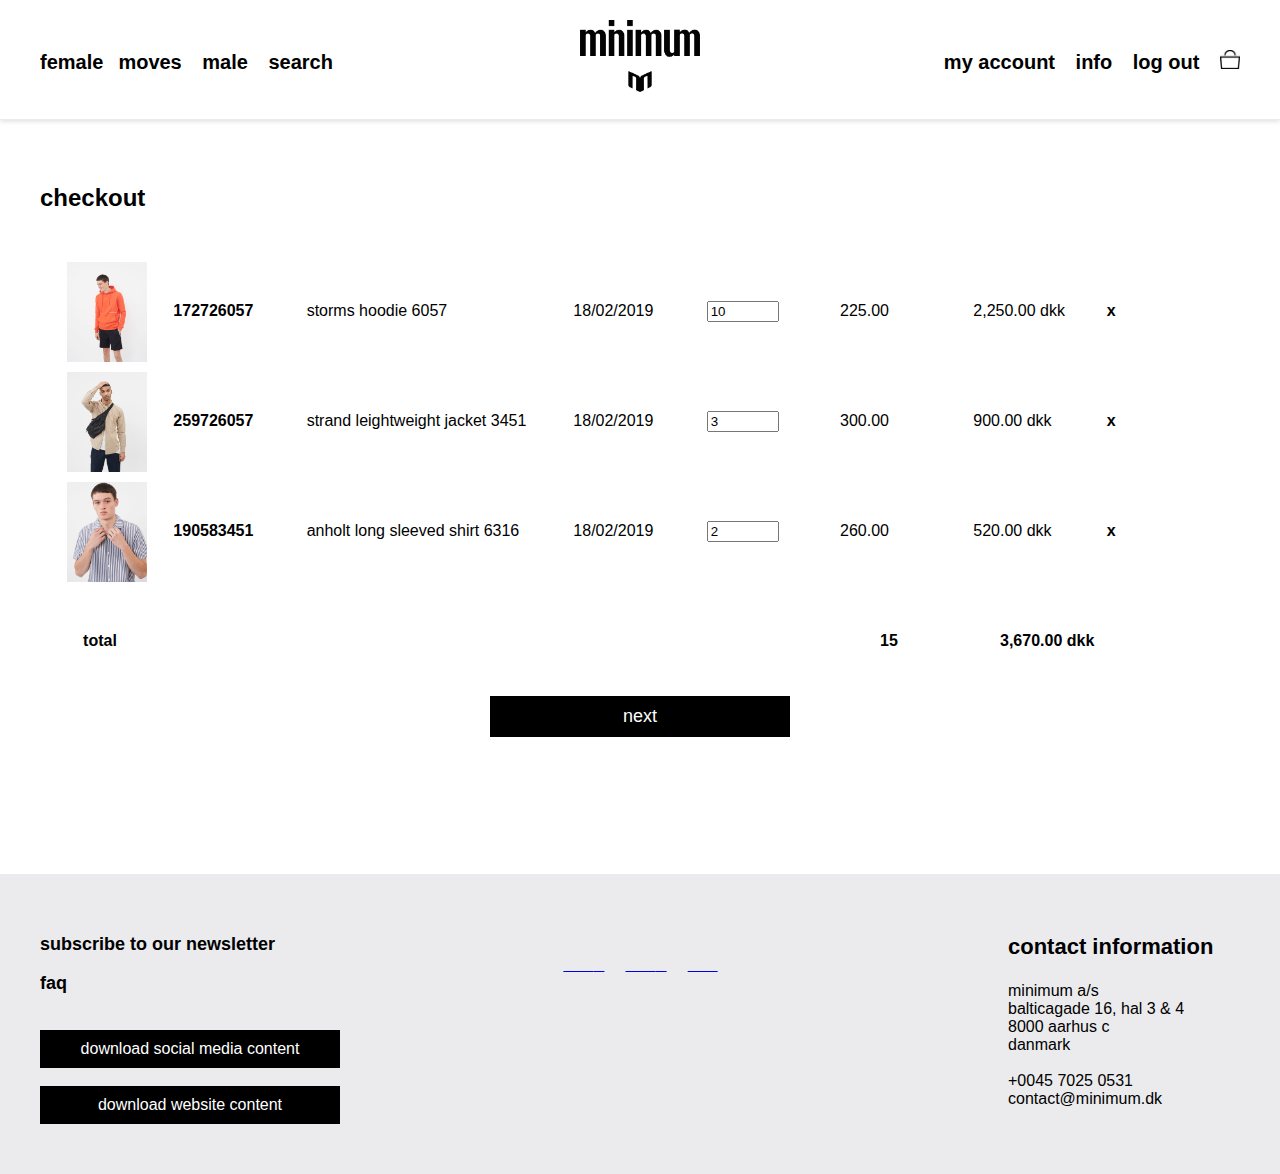
==== commit 8f39628a: "Final try" ====
--- a/checkout.html
+++ b/checkout.html
@@ -21,15 +21,42 @@
         
 
         <section class="checkoutbox">
-            <div class="checkoutitem"><img src="img/john.jpg" alt=""></div>
-            <div class="checkoutitem">
-                <p class="one">165583451</p>
+            <div class="checkoutitem"><img src="img/product/red3.jpg" alt=""></div>
+            <div class="checkoutitem">
+                <p class="one">172726057</p>
+            </div>
+            <div class="checkoutitem more">
+                <p class="two">storms hoodie 6057</p>
+            </div>
+            <div class="checkoutitem">
+                <p class="two">18/02/2019</p>
+            </div>
+            <div class="checkoutitem">
+                <form action="#">
+                    <input type="number" name="quantity" min="1" max="1000" value="10">
+                </form>
+            </div>
+            <div class="checkoutitem">
+                <p class="two">225.00</p>
+            </div>
+            <div class="checkoutitem">
+                <p class="two">2,250.00 dkk</p>
+            </div>
+            <div class="checkoutitem">
+                <p class="one cursor titi">x</p>
+            </div>
+        </section>
+        
+        <section class="checkoutbox">
+            <div class="checkoutitem"><img src="img/male/male3.jpg" alt=""></div>
+            <div class="checkoutitem">
+                <p class="one">259726057</p>
             </div>
             <div class="checkoutitem more">
                 <p class="two">strand leightweight jacket 3451</p>
             </div>
             <div class="checkoutitem">
-                <p class="two">18/10/2019</p>
+                <p class="two">18/02/2019</p>
             </div>
             <div class="checkoutitem">
                 <form action="#">
@@ -37,66 +64,39 @@
                 </form>
             </div>
             <div class="checkoutitem">
-                <p class="two">376.00</p>
-            </div>
-            <div class="checkoutitem">
-                <p class="two">1,128.00 dkk</p>
+                <p class="two">300.00</p>
+            </div>
+            <div class="checkoutitem">
+                <p class="two">900.00 dkk</p>
             </div>
             <div class="checkoutitem">
                 <p class="one cursor titi">x</p>
             </div>
         </section>
-        
-        <section class="checkoutbox">
-            <div class="checkoutitem"><img src="img/john.jpg" alt=""></div>
-            <div class="checkoutitem">
-                <p class="one">165583451</p>
-            </div>
-            <div class="checkoutitem more">
-                <p class="two">strand leightweight jacket 3451</p>
-            </div>
-            <div class="checkoutitem">
-                <p class="two">18/10/2019</p>
+
+
+        
+        <section class="checkoutbox">
+            <div class="checkoutitem"><img src="img/male/male4.jpg" alt=""></div>
+            <div class="checkoutitem">
+                <p class="one">190583451</p>
+            </div>
+            <div class="checkoutitem more">
+                <p class="two">anholt long sleeved shirt 6316</p>
+            </div>
+            <div class="checkoutitem">
+                <p class="two">18/02/2019</p>
             </div>
             <div class="checkoutitem">
                 <form action="#">
-                    <input type="number" name="quantity" min="1" max="1000" value="3">
+                    <input type="number" name="quantity" min="1" max="1000" value="2">
                 </form>
             </div>
             <div class="checkoutitem">
-                <p class="two">376.00</p>
-            </div>
-            <div class="checkoutitem">
-                <p class="two">1,128.00 dkk</p>
-            </div>
-            <div class="checkoutitem">
-                <p class="one cursor titi">x</p>
-            </div>
-        </section>
-
-
-        
-        <section class="checkoutbox">
-            <div class="checkoutitem"><img src="img/john.jpg" alt=""></div>
-            <div class="checkoutitem">
-                <p class="one">165583451</p>
-            </div>
-            <div class="checkoutitem more">
-                <p class="two">strand leightweight jacket 3451</p>
-            </div>
-            <div class="checkoutitem">
-                <p class="two">18/10/2019</p>
-            </div>
-            <div class="checkoutitem">
-                <form action="#">
-                    <input type="number" name="quantity" min="1" max="1000" value="3">
-                </form>
-            </div>
-            <div class="checkoutitem">
-                <p class="two">376.00</p>
-            </div>
-            <div class="checkoutitem">
-                <p class="two">1,128.00 dkk</p>
+                <p class="two">260.00</p>
+            </div>
+            <div class="checkoutitem">
+                <p class="two">520.00 dkk</p>
             </div>
             <div class="checkoutitem">
                 <p class="one cursor titi">x</p>
@@ -122,13 +122,13 @@
             <div class="checkoutitem">
             </div>
             <div class="checkoutitem">
-                <p class="one">9</p>
-            </div>
-            <div class="checkoutitem">
-            </div>
-            <div class="checkoutitem">
-
-                <p class="one">3,384.00 dkk</p>
+                <p class="one">15</p>
+            </div>
+            <div class="checkoutitem">
+                <p class="one">3,670.00 dkk</p>
+            </div>
+            <div class="checkoutitem">
+
             </div>
         </section>
 
--- a/Styles/style.css
+++ b/Styles/style.css
@@ -1763,6 +1763,10 @@
         text-align: center;
         margin-bottom: 30px;
     }
+    
+    .picked form input {
+        width: 40px!important;
+    }
 
     .colors {
         display: flex;
@@ -1771,19 +1775,21 @@
         margin: auto;
         flex-wrap: wrap;
         flex-direction: row;
-        justify-content: space-between;
+        justify-content: flex-start;
+
     }
 
     .colors div {
         width: 18%;
         height: auto;
         margin-bottom: 30px;
-        margin-right: 0;
+        margin-right: 20px;
     }
 
     .colors div img {
         width: 100%;
         margin-bottom: 5px;
+
     }
 
     .bread {
@@ -2248,7 +2254,7 @@
         float: none;
         display: block;
         position: absolute;
-        top: 930px;
+        top: 970px;
         margin: auto;
 
         width: 90%;
@@ -2548,6 +2554,7 @@
     
     .mik {
         display: block;
+        position: static;
 
     }
     
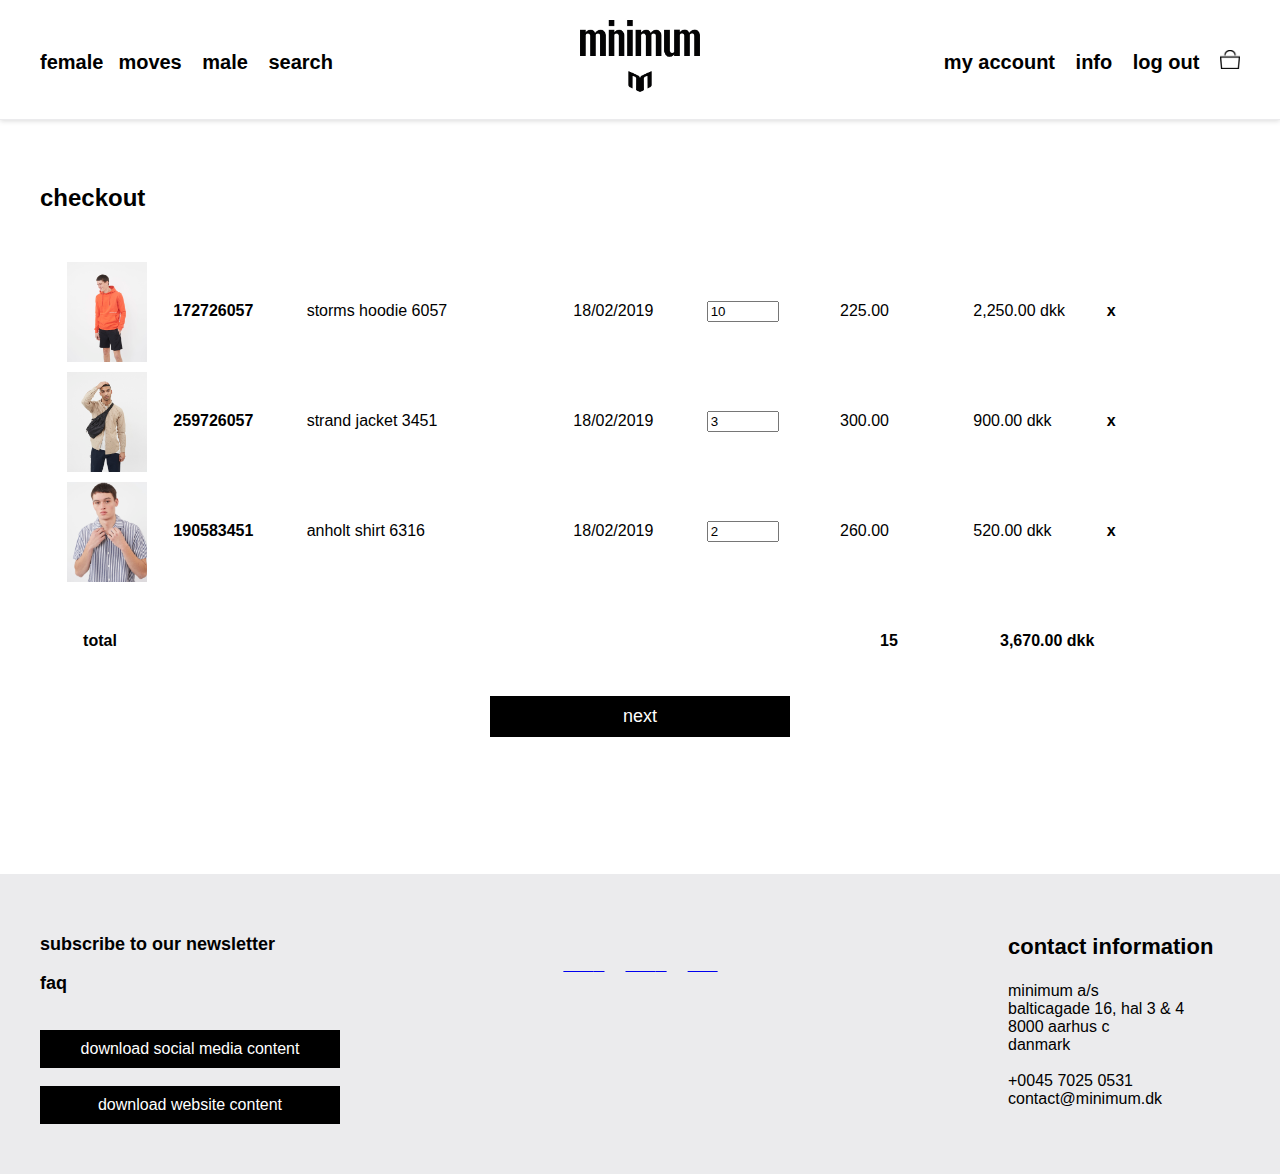
==== commit 065a6ae9: "DUDUDUDU" ====
--- a/checkout.html
+++ b/checkout.html
@@ -53,7 +53,7 @@
                 <p class="one">259726057</p>
             </div>
             <div class="checkoutitem more">
-                <p class="two">strand leightweight jacket 3451</p>
+                <p class="two">strand jacket 3451</p>
             </div>
             <div class="checkoutitem">
                 <p class="two">18/02/2019</p>
@@ -82,7 +82,7 @@
                 <p class="one">190583451</p>
             </div>
             <div class="checkoutitem more">
-                <p class="two">anholt long sleeved shirt 6316</p>
+                <p class="two">anholt shirt 6316</p>
             </div>
             <div class="checkoutitem">
                 <p class="two">18/02/2019</p>
@@ -143,16 +143,16 @@
           <div class="slik">
             
         <section class="flexflex">
-           <img src="img/john.jpg" alt="">
+           <img src="img/product/red3.jpg" alt="">
            <section>
                
                
-           <p>1273964182364</p>
-           <p>en beskrivelse</p>
-           <p>03.08.1996</p>
-                    <input type="number" name="quantity" min="1" max="1000" value="3">
-           <p>376.00</p>
-           <p>10,376.00</p>
+           <p>1739641824</p>
+           <p>storms hoodie 6057</p>
+           <p>20.02.2019</p>
+                    <input type="number" name="quantity" min="1" max="1000" value="10">
+           <p>225.00</p>
+           <p>2,250.00</p>
            <div>x</div>
            </section>
             
@@ -165,12 +165,12 @@
             <section>
                
                
-           <p>1273964182364</p>
-           <p>en beskrivelse</p>
-           <p>03.08.1996</p>
+           <p>3964182364</p>
+           <p>strand leightweight jacket 3451</p>
+           <p>20.02.20196</p>
                     <input type="number" name="quantity" min="1" max="1000" value="3">
-           <p>376.00</p>
-           <p>10,376.00</p>
+           <p>300.00</p>
+           <p>900.00</p>
            <div>x</div>
            </section>
             
@@ -184,12 +184,12 @@
            <section>
                
                
-           <p>1273964182364</p>
-           <p>en beskrivelse</p>
-           <p>03.08.1996</p>
-                    <input type="number" name="quantity" min="1" max="1000" value="3">
-           <p>376.00</p>
-           <p>10,376.00</p>
+           <p>1273982364</p>
+           <p>anholt long sleeved shirt 6316</p>
+           <p>20.02.2019</p>
+                    <input type="number" name="quantity" min="1" max="1000" value="2">
+           <p>260.00</p>
+           <p>520.00</p>
            <div>x</div>
            </section>
             
